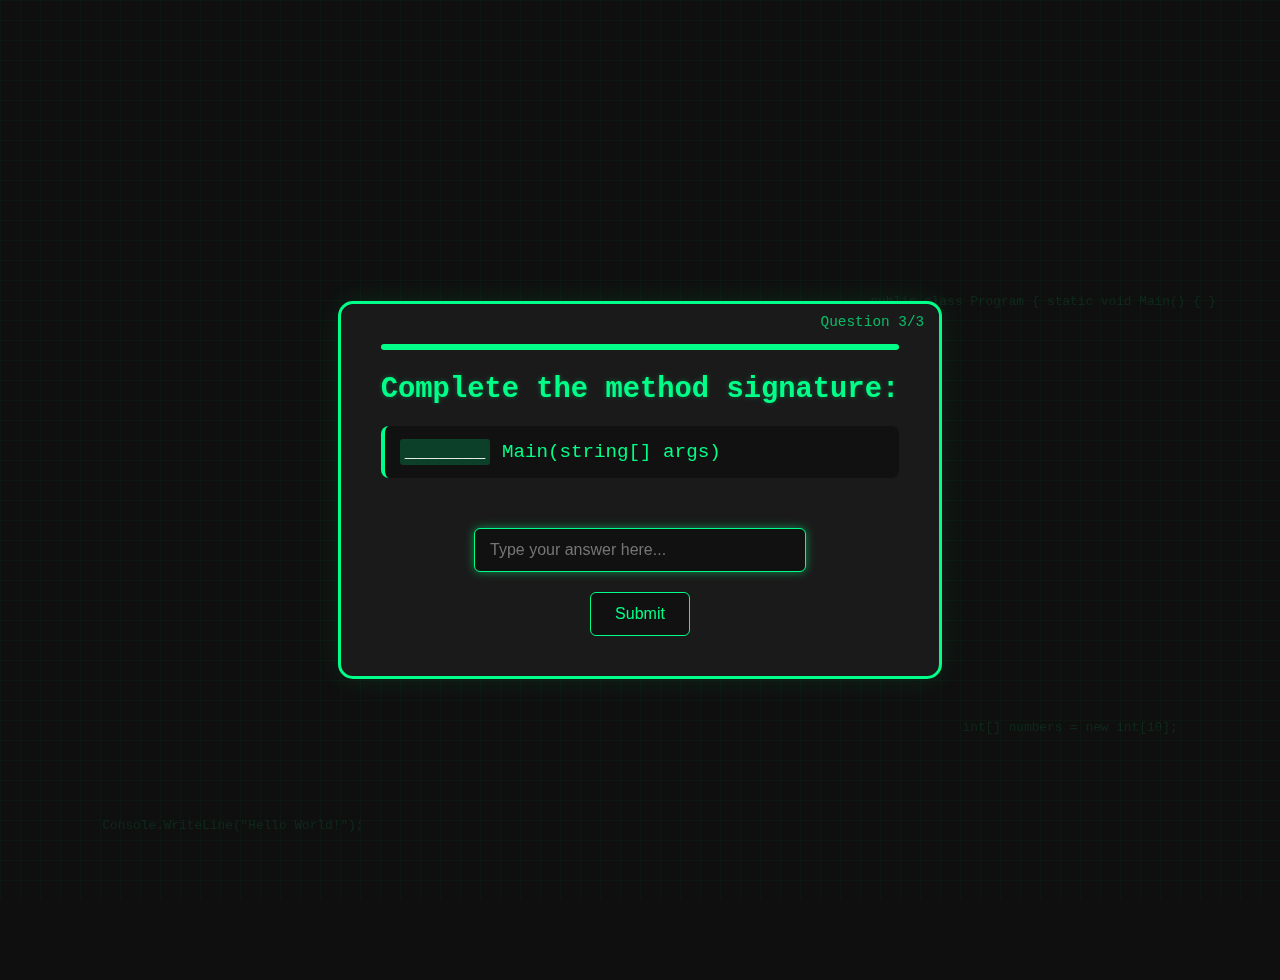
==== quiz/quiz3.html @ 6b5d0e82 "first commit" ====
<!DOCTYPE html>
<html lang="en">
<head>
  <meta charset="UTF-8">
  <title>Question 3</title>
  <link rel="stylesheet" href="quiz.css">
</head>
<body>
  <!-- Subtle code pattern background -->
  <div class="code-pattern"></div>
  
  <!-- Floating code snippets -->
  <div class="floating-code">public class Program { static void Main() { }</div>
  <div class="floating-code">Console.WriteLine("Hello World!");</div>
  <div class="floating-code">int[] numbers = new int[10];</div>
  <div class="floating-code">foreach(var item in collection) { }</div>
  
  <div class="quiz-container">
    <div class="question-number">Question 3/3</div>
    
    <div class="progress-bar">
      <div class="progress" id="progress"></div>
    </div>
    
    <h2>Complete the method signature:</h2>
    <p><span class="highlight">_______</span> Main(string[] args)</p>
    
    <input type="text" id="answer" placeholder="Type your answer here...">
    <button onclick="next('q3')">Submit</button>
  </div>
  
  <script src="script.js"></script>
  <script>
    window.addEventListener('load', function() {
      document.getElementById('progress').style.width = '100%';
      document.getElementById('answer').focus();
    });
  </script>
</body>
</html>
---- quiz/quiz.css ----
body {
    margin: 0;
    font-family: 'Courier New', monospace;
    background: #0f0f0f;
    color: #00ff88;
    padding: 40px;
    min-height: 100vh;
    display: flex;
    justify-content: center;
    align-items: center;
    overflow-x: hidden;
    overflow-y: hidden;
    position: relative;
}

.quiz-container {
    text-align: center;
    z-index: 1;
    position: relative;
    padding: 40px;
    background-color: #1a1a1a;
    border: 3px solid #00ff88;
    border-radius: 15px;
    max-width: 600px;
    box-shadow: 0 0 30px rgba(0, 255, 136, 0.1);
}

/* Subtle code pattern background */
.code-pattern {
    position: fixed;
    top: 0;
    left: 0;
    width: 100%;
    height: 100%;
    background-image: 
        linear-gradient(rgba(0, 255, 136, 0.03) 1px, transparent 1px),
        linear-gradient(90deg, rgba(0, 255, 136, 0.03) 1px, transparent 1px);
    background-size: 20px 20px;
    z-index: 0;
    pointer-events: none;
}

/* Floating code snippets */
.floating-code {
    position: absolute;
    color: rgba(0, 255, 136, 0.1);
    font-size: 0.8rem;
    pointer-events: none;
    user-select: none;
    z-index: 0;
}

.floating-code:nth-child(1) {
    top: 10%;
    left: 5%;
}

.floating-code:nth-child(2) {
    top: 30%;
    right: 5%;
}

.floating-code:nth-child(3) {
    bottom: 15%;
    left: 8%;
}

.floating-code:nth-child(4) {
    bottom: 25%;
    right: 8%;
}

h2 {
    font-size: 1.8rem;
    margin-bottom: 20px;
    text-shadow: 0 0 5px rgba(0, 255, 136, 0.3);
}

p {
    font-size: 1.2rem;
    margin-bottom: 30px;
    background-color: #111;
    padding: 15px;
    border-radius: 8px;
    border-left: 4px solid #00ff88;
    text-align: left;
    font-family: 'Courier New', monospace;
}

.highlight {
    color: #fff;
    background-color: rgba(0, 255, 136, 0.2);
    padding: 2px 5px;
    border-radius: 3px;
}

input {
    background-color: #111;
    color: #00ff88;
    border: 1px solid #00ff88;
    border-radius: 6px;
    padding: 12px 15px;
    margin-top: 20px;
    font-size: 1rem;
    width: 80%;
    max-width: 300px;
    outline: none;
    transition: all 0.3s ease;
}

input:focus {
    box-shadow: 0 0 10px rgba(0, 255, 136, 0.5);
    border-color: #00ff88;
}

button {
    background-color: #111;
    color: #00ff88;
    border: 1px solid #00ff88;
    border-radius: 6px;
    padding: 12px 24px;
    margin-top: 20px;
    font-size: 1rem;
    cursor: pointer;
    transition: background 0.3s ease, color 0.3s ease;
    display: block;
    margin: 20px auto 0;
}

button:hover {
    background-color: #00ff88;
    color: #111;
    cursor: pointer;
}

.progress-bar {
    width: 100%;
    height: 6px;
    background-color: #111;
    border-radius: 3px;
    margin: 0 0 20px 0;
    overflow: hidden;
}

.progress {
    height: 100%;
    background-color: #00ff88;
    width: 10%; /* Will be updated via JavaScript */
    transition: width 0.5s ease;
}

.question-number {
    position: absolute;
    top: 10px;
    right: 15px;
    font-size: 0.9rem;
    color: rgba(0, 255, 136, 0.7);
}

/* Success message styles */
.success-message {
    text-align: center;
    padding: 20px;
}

.success-message h2 {
    color: #00ff88;
    font-size: 2.5rem;
    margin-bottom: 15px;
    animation: pulse 1.5s infinite;
}

.success-message p {
    text-align: center;
    background: none;
    border: none;
    font-size: 1.2rem;
}

@keyframes pulse {
    0% { text-shadow: 0 0 5px rgba(0, 255, 136, 0.3); }
    50% { text-shadow: 0 0 20px rgba(0, 255, 136, 0.8); }
    100% { text-shadow: 0 0 5px rgba(0, 255, 136, 0.3); }
}

.loader {
    border: 5px solid #111;
    border-top: 5px solid #00ff88;
    border-radius: 50%;
    width: 50px;
    height: 50px;
    animation: spin 1s linear infinite;
    margin: 20px auto;
}

@keyframes spin {
    0% { transform: rotate(0deg); }
    100% { transform: rotate(360deg); }
}
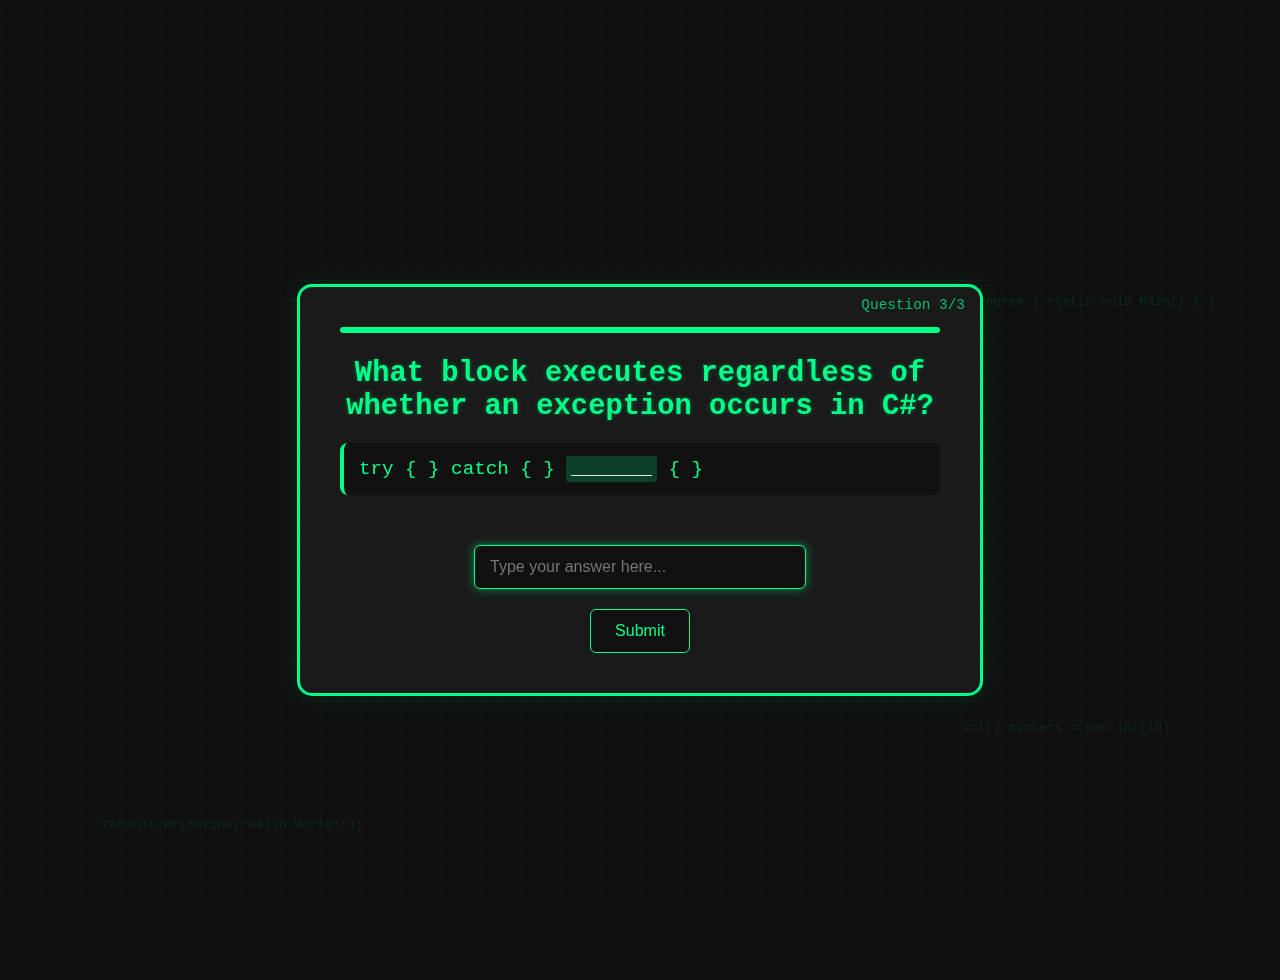
==== commit 1c154f07: "Changed 3rd question" ====
--- a/quiz/quiz3.html
+++ b/quiz/quiz3.html
@@ -22,8 +22,8 @@
       <div class="progress" id="progress"></div>
     </div>
     
-    <h2>Complete the method signature:</h2>
-    <p><span class="highlight">_______</span> Main(string[] args)</p>
+    <h2>What block executes regardless of whether an exception occurs in C#?</h2>
+    <p>try { } catch { } <span class="highlight">_______</span> { }</p>
     
     <input type="text" id="answer" placeholder="Type your answer here...">
     <button onclick="next('q3')">Submit</button>
